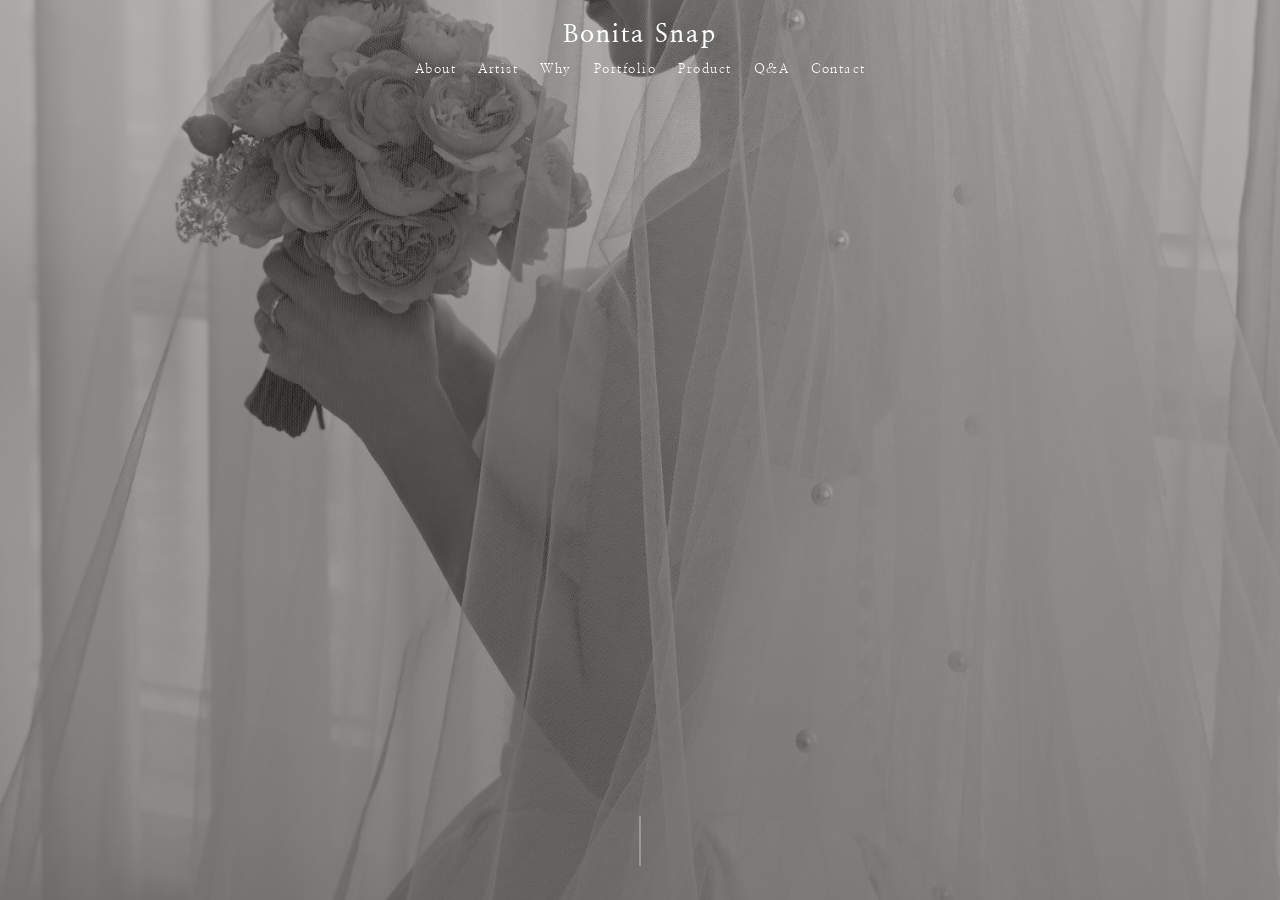
==== index.html @ 3938f21f "상품 표 텍스트 오버플로우 수정: 셀 줄바꿈·열 너비 정리 Co-authored-by: Cursor <cursoragent@cursor.com>" ====
<!DOCTYPE html>
<html lang="ko">
<head>
  <meta charset="UTF-8" />
  <meta name="viewport" content="width=device-width, initial-scale=1.0" />
  <title>BONITA SNAP · 결혼식 아이폰 스냅</title>
  <meta name="description" content="보니타스냅 - 아이폰으로 담는 가장 자연스러운 결혼식 스냅. 본식, 돌, 행사 스냅 전문." />

  <!-- 폰트 -->
  <link rel="preconnect" href="https://fonts.googleapis.com" />
  <link rel="preconnect" href="https://fonts.gstatic.com" crossorigin />
  <link href="https://fonts.googleapis.com/css2?family=Cormorant+Garamond:wght@400;500;600&family=Nanum+Myeongjo:wght@400;700&family=Playfair+Display:ital,wght@0,500;0,600;0,700;1,500;1,600&family=Noto+Sans+KR:wght@300;400;500;700&display=swap" rel="stylesheet" />

  <link rel="stylesheet" href="css/style.css?v=20260703-2" />

  <!-- 옛 서비스워커/캐시 정리 (예전 버전이 기기에 붙어있는 문제 방지) -->
  <script>
    (function () {
      if (!("serviceWorker" in navigator)) return;
      navigator.serviceWorker.getRegistrations().then(function (regs) {
        if (!regs.length) return;
        regs.forEach(function (reg) { reg.unregister(); });
        if (window.caches && caches.keys) {
          caches.keys().then(function (keys) {
            return Promise.all(keys.map(function (k) { return caches.delete(k); }));
          }).then(function () {
            if (!sessionStorage.getItem("sw-purged")) {
              sessionStorage.setItem("sw-purged", "1");
              location.reload();
            }
          });
        }
      }).catch(function () {});
    })();
  </script>
</head>
<body>

  <!-- ============ 헤더 ============ -->
  <header class="site-header" id="header">
    <div class="header-inner">
      <a href="#hero" class="logo" data-brand>BONITA SNAP</a>

      <nav class="nav" id="nav">
        <a href="#about">About</a>
        <a href="#photographer">Artist</a>
        <a href="#why">Why</a>
        <a href="#portfolio">Portfolio</a>
        <a href="#price">Product</a>
        <a href="#faq">Q&amp;A</a>
        <a href="#contact">Contact</a>
      </nav>

      <button class="nav-toggle" id="navToggle" aria-label="메뉴 열기">
        <span></span><span></span><span></span>
      </button>
    </div>
  </header>

  <!-- ============ 히어로 ============ -->
  <section class="hero" id="hero">
    <div class="hero-bg" data-hero-bg></div>
    <div class="hero-overlay"></div>
    <div class="scroll-hint"><span></span></div>
  </section>

  <!-- ============ 소개 ============ -->
  <section class="about section content-panel" id="about" data-panel>
    <div class="about-grid">
      <div class="about-text reveal">
        <p class="section-label">ABOUT</p>
        <h2 class="section-title" data-about-title>Natural &amp; Timeless</h2>
        <div class="about-body" data-about-body></div>
      </div>
    </div>
  </section>

  <!-- ============ 대표 작가 ============ -->
  <section class="photographer section content-panel" id="photographer" data-panel>
    <div class="photographer-grid">
      <div class="photographer-copy reveal reveal-left">
        <p class="section-label">PHOTOGRAPHER</p>
        <h2 class="section-title" data-photographer-title>대표 작가 박아름</h2>
        <p class="photographer-role" data-photographer-role>Bonita Snap 대표 작가</p>
        <div class="photographer-body" data-photographer-body></div>
        <p class="photographer-promise" data-photographer-promise></p>
      </div>
      <div class="photographer-profile reveal reveal-right">
        <img data-photographer-img alt="보니타스냅 대표 작가" />
      </div>
    </div>
  </section>

  <!-- ============ 신뢰 포인트 ============ -->
  <section class="why section content-panel" id="why" data-panel>
    <div class="section-head center reveal">
      <p class="section-label">WHY BONITA</p>
      <h2 class="section-title">믿고 맡길 수 있도록</h2>
    </div>
    <div class="trust-grid" id="trustGrid"><!-- JS로 자동 생성 --></div>
  </section>

  <!-- ============ 포트폴리오 ============ -->
  <section class="portfolio section content-panel" id="portfolio" data-panel>
    <div class="section-head center reveal">
      <p class="section-label">PORTFOLIO</p>
      <h2 class="section-title">담아낸 순간들</h2>
    </div>

    <div class="filters reveal" id="filters">
      <button class="filter active" data-filter="brightHall">밝은홀</button>
      <button class="filter" data-filter="darkHall">어두운홀</button>
      <button class="filter" data-filter="outdoorWedding">야외예식</button>
    </div>

    <div class="gallery" id="gallery"><!-- JS로 자동 생성 --></div>
  </section>

  <!-- ============ 후기 ============ -->

  <!-- ============ 가격 ============ -->
  <section class="price section content-panel" id="price" data-panel>
    <div class="section-head center reveal">
      <p class="section-label">PRICE</p>
      <h2 class="section-title">촬영 상품</h2>
    </div>
    <div class="price-grid" id="priceGrid"><!-- JS로 상품 카테고리 자동 생성 --></div>
    <div class="product-guide reveal" id="productGuide"><!-- JS로 선택 상품 안내 자동 생성 --></div>
    <p class="price-note reveal">* 모든 상품의 자세한 안내와 일정은 문의를 통해 확인해 주세요.</p>
  </section>

  <!-- ============ 예약 가능 일정 ============ -->
  <section class="availability section content-panel" id="availability" data-panel>
    <div class="availability-inner reveal">
      <div>
        <p class="section-label">BOOKING STATUS</p>
        <h2 class="section-title" data-availability-title>예약 가능 일정</h2>
        <p class="availability-note" data-availability-note></p>
      </div>
      <div class="availability-panel">
        <p data-availability-status>2026년 전체, 2027년 상반기 예약 상담 중</p>
        <ul id="availabilityList"><!-- JS로 자동 생성 --></ul>
      </div>
    </div>
  </section>

  <!-- ============ 예약 절차 ============ -->
  <section class="process section content-panel" id="process" data-panel>
    <div class="section-head center reveal">
      <p class="section-label">PROCESS</p>
      <h2 class="section-title">예약 절차</h2>
    </div>
    <div class="process-list" id="processList"><!-- JS로 자동 생성 --></div>
  </section>

  <!-- ============ 제휴 ============ -->
  <section class="partners section content-panel" id="partners" data-panel>
    <div class="section-head center reveal">
      <p class="section-label">PARTNERS</p>
      <h2 class="section-title" data-partners-title>함께 만드는 웨딩</h2>
      <p class="partners-lead" data-partners-lead></p>
    </div>
    <div class="partner-grid reveal" id="partnerGrid"><!-- JS로 자동 생성 --></div>
    <div class="partner-action reveal" id="partnerAction"><!-- JS로 자동 생성 --></div>
  </section>

  <!-- ============ Q&A ============ -->
  <section class="faq section content-panel" id="faq" data-panel>
    <div class="section-head center reveal">
      <p class="section-label">Q&amp;A</p>
      <h2 class="section-title">자주 묻는 질문</h2>
    </div>
    <div class="faq-list" id="faqList"><!-- JS로 자동 생성 --></div>
  </section>

  <!-- ============ 문의 ============ -->
  <section class="contact section content-panel" id="contact" data-panel>
    <div class="section-head center reveal">
      <p class="section-label">CONTACT</p>
      <h2 class="section-title">예약 &amp; 문의</h2>
    </div>
    <p class="contact-lead reveal" id="bookingNote">예약 문의는 카카오톡 채널에서만 안내드립니다.</p>
    <div class="contact-links contact-action reveal" id="contactLinks"><!-- JS로 자동 생성 --></div>
  </section>

  <!-- ============ 푸터 ============ -->
  <footer class="site-footer">
    <p class="footer-brand" data-brand>BONITA SNAP</p>
    <div class="footer-social" id="footerSocial"><!-- JS: 인스타/카카오 아이콘 --></div>
    <div class="footer-company" id="footerCompany"><!-- JS: 업체 정보 --></div>
    <p class="footer-copy">© <span id="year"></span> BONITA SNAP. All rights reserved.</p>
  </footer>

  <!-- ============ 라이트박스 ============ -->
  <div class="lightbox" id="lightbox">
    <button class="lb-close" id="lbClose" aria-label="닫기">&times;</button>
    <button class="lb-nav lb-prev" id="lbPrev" aria-label="이전">&#8249;</button>
    <div class="lb-stage" id="lbStage"><!-- 사진/영상이 들어갑니다 --></div>
    <button class="lb-nav lb-next" id="lbNext" aria-label="다음">&#8250;</button>
  </div>

  <!-- 기본값(폴백) → CMS가 관리하는 settings.json 으로 덮어쓴 뒤 앱 실행 -->
  <script src="js/site-config.js?v=20260703-1"></script>
  <script>
    (function () {
      function run() { var s = document.createElement("script"); s.src = "js/main.js?v=20260703-1"; document.body.appendChild(s); }
      function getJSON(url) {
        return fetch(url, { cache: "no-store" })
          .then(function (r) { return r.ok ? r.json() : null; })
          .catch(function () { return null; });
      }
      Promise.all([
        getJSON("content/settings.json"),
        getJSON("content/portfolio-albums.json")
      ]).then(function (res) {
        var settings = res[0] || window.SITE_CONFIG || {};
        var albums = res[1];
        if (Array.isArray(albums)) settings.portfolioAlbums = albums;
        window.SITE_CONFIG = settings;
      }).then(run);
    })();
  </script>

</body>
</html>
---- css/style.css ----
/* ============================================================
   BONITA SNAP · 스타일
   색상/폰트만 바꾸려면 아래 :root 변수만 수정하세요.
   ============================================================ */
:root {
  --bg:        #faf7f2;   /* 전체 배경 (따뜻한 아이보리) */
  --bg-alt:    #f1ebe2;   /* 섹션 교차 배경 */
  --ink:       #2e2a26;   /* 기본 글자색 */
  --muted:     #8c8279;   /* 보조 글자색 */
  --line:      #e3dacd;   /* 구분선 */
  --accent:    #a8927a;   /* 포인트 색 (모카/베이지) */
  --logo:      "Nanum Myeongjo", "Playfair Display", serif;
  --serif:     "Nanum Myeongjo", "AppleMyungjo", "Batang", serif;
  --myeongjo:  "Nanum Myeongjo", "AppleMyungjo", "Batang", serif;
  --sans:      "Nanum Myeongjo", "Apple SD Gothic Neo", -apple-system, sans-serif;
  --max:       1180px;
}

* { margin: 0; padding: 0; box-sizing: border-box; }
html { scroll-behavior: smooth; overflow-x: hidden; }
body {
  font-family: var(--sans);
  color: var(--ink);
  background: var(--bg);
  overflow-x: hidden;
  font-weight: 300;
  line-height: 1.75;
  -webkit-font-smoothing: antialiased;
}
img { display: block; max-width: 100%; }
a { color: inherit; text-decoration: none; }

.section { padding: 110px 24px; }
.content-panel {
  display: none;
  min-height: calc(100vh - 96px);
  scroll-margin-top: 120px;
}
.content-panel.active {
  display: block;
  animation: panelIn .45s ease both;
}
@keyframes panelIn { from { opacity: 0; } to { opacity: 1; } }
.section-head { margin-bottom: 56px; }
.section-head.center { text-align: center; }
.section-label {
  font-size: 12px; letter-spacing: 4px; color: var(--accent);
  font-weight: 500; margin-bottom: 14px; text-transform: uppercase;
}
.section-title {
  font-family: var(--serif); font-weight: 500;
  font-size: clamp(30px, 5vw, 46px); line-height: 1.2; letter-spacing: .5px;
}

/* ============ 헤더 ============ */
.site-header {
  position: fixed; top: 0; left: 0; width: 100%; z-index: 100;
  transition: background .4s, box-shadow .4s, padding .4s;
  padding: 22px 0;
}
.site-header.scrolled {
  background: rgba(250, 247, 242, .92);
  backdrop-filter: blur(10px);
  box-shadow: 0 1px 0 var(--line);
  padding: 14px 0;
}
.header-inner {
  width: 100%; margin: 0 auto; padding: 0 24px;
  position: relative; display: grid; justify-items: center; gap: 12px;
}
.logo {
  font-family: var(--logo); font-size: 25px; font-weight: 600;
  letter-spacing: 2px; line-height: 1; text-align: center;
  color: #fff; transition: color .4s;
}
.scrolled .logo { color: var(--ink); }
.nav { display: flex; justify-content: center; gap: 22px; flex-wrap: wrap; }
.nav a {
  font-size: 13px; letter-spacing: 1.5px; color: #fff;
  font-weight: 400; position: relative; transition: color .4s;
}
.scrolled .nav a { color: var(--ink); }
.scrolled .nav a.active,
.nav.open a.active { color: var(--accent); }
.nav a::after {
  content: ""; position: absolute; left: 0; bottom: -6px;
  width: 0; height: 1px; background: var(--accent); transition: width .3s;
}
.nav a:hover::after,
.nav a.active::after { width: 100%; }

.nav-toggle {
  position: absolute; right: 18px; top: 50%; transform: translateY(-50%);
  display: none; flex-direction: column; gap: 5px; background: none; border: none; cursor: pointer; padding: 6px;
}
.nav-toggle span { width: 24px; height: 2px; background: #fff; transition: .3s; }
.scrolled .nav-toggle span { background: var(--ink); }

/* ============ 히어로 ============ */
.hero { position: relative; height: 100vh; min-height: 600px; display: flex; align-items: center; justify-content: center; text-align: center; overflow: hidden; }
.hero-bg {
  position: absolute; inset: 0;
  background-size: cover; background-position: center;
  transform: scale(1.05); animation: heroZoom 14s ease-out forwards;
}
@keyframes heroZoom { to { transform: scale(1); } }
.hero-overlay { position: absolute; inset: 0; background: linear-gradient(180deg, rgba(40,35,30,.35), rgba(40,35,30,.5)); }
.scroll-hint { position: absolute; bottom: 34px; left: 50%; transform: translateX(-50%); }
.scroll-hint span { display: block; width: 1px; height: 50px; background: rgba(255,255,255,.6); animation: scrollPulse 2s ease-in-out infinite; }
@keyframes scrollPulse { 0%,100%{ opacity:.2; transform:scaleY(.4); transform-origin:top;} 50%{ opacity:1; transform:scaleY(1);} }

/* ============ 소개 ============ */
.about { background: var(--bg-alt); }
.about-grid {
  max-width: var(--max); margin: 0 auto; display: grid;
  grid-template-columns: minmax(0, 760px); gap: 32px; justify-content: center; align-items: center; text-align: center;
}
.about-text { text-align: center; font-family: var(--myeongjo); }
.about-text .section-label { font-family: var(--myeongjo); font-size: 11px; font-weight: 400; letter-spacing: 3px; }
.about-text .section-title { margin-bottom: 16px; font-family: var(--myeongjo); font-size: clamp(19px, 2.5vw, 25px); font-weight: 700; text-align: center; }
.about-body { max-width: 620px; margin: 0 auto; }
.about-body p { color: var(--muted); margin-bottom: 18px; font-size: 14px; line-height: 1.9; font-weight: 400; }
.about-body p:last-child { margin-bottom: 0; }

/* ============ 대표 작가 ============ */
.photographer { background: var(--bg); }
.photographer-grid {
  max-width: 720px; margin: 0 auto; display: grid;
  grid-template-columns: minmax(0, 1fr); gap: 34px; align-items: center;
  text-align: center; justify-content: center;
}
.photographer-copy { max-width: 560px; margin: 0 auto; font-family: var(--myeongjo); }
.photographer-copy .section-label { font-family: var(--myeongjo); font-size: 11px; font-weight: 400; letter-spacing: 3px; }
.photographer-copy .section-title { font-family: var(--myeongjo); }
.photographer-role { color: var(--accent); font-size: 12.5px; font-weight: 400; margin: 4px 0 20px; }
.photographer-body p { color: var(--muted); font-size: 13px; line-height: 1.76; margin-bottom: 8px; font-weight: 400; }
.photographer-body p.photographer-signature { font-size: 14px; font-weight: 700; }
.photographer-promise {
  max-width: 500px; margin: 18px auto 0; padding: 13px 15px; border: 1px solid rgba(168,146,122,.32);
  border-radius: 8px; background: rgba(168,146,122,.1); color: var(--ink); font-family: var(--sans); font-size: 12.5px; line-height: 1.65; font-weight: 500;
}
.photographer-profile { position: relative; width: min(100%, 340px); margin: 0 auto; }
.photographer-profile img {
  width: 100%; aspect-ratio: 4/5; object-fit: cover; background: var(--bg-alt);
}
.photographer .reveal-left,
.photographer .reveal-right { transform: translateY(34px); }
.profile-stats {
  position: absolute; right: 20px; bottom: 20px; min-width: 148px;
  padding: 18px 20px; border: 1px solid rgba(255,255,255,.52); border-radius: 8px;
  color: #fff; background: rgba(46,42,38,.52); backdrop-filter: blur(12px);
}
.profile-stats span,
.profile-stats strong { display: block; }
.profile-stats span { font-size: 12px; opacity: .76; }
.profile-stats strong { margin-top: 2px; font-family: var(--serif); font-size: 30px; font-weight: 600; line-height: 1.1; }

/* ============ 신뢰 포인트 ============ */
.why { background: #f7f3ed; }
.trust-grid {
  max-width: var(--max); margin: 0 auto; display: grid;
  grid-template-columns: repeat(3, 1fr); gap: 14px;
}
.trust-card {
  min-height: 164px; padding: 22px 21px; border: 1px solid var(--line); border-radius: 8px;
  background: var(--bg); transition: transform .35s, box-shadow .35s;
}
.trust-card:hover { transform: translateY(-4px); box-shadow: 0 14px 34px rgba(80,68,55,.08); }
.trust-icon {
  display: inline-flex; align-items: center; justify-content: center;
  min-width: 40px; height: 30px; padding: 0 9px; border-radius: 8px;
  color: #fff; background: var(--ink); font-size: 11px; font-weight: 700;
}
.trust-card h3 { margin: 14px 0 7px; font-size: 15.5px; font-weight: 500; }
.trust-card p { color: var(--muted); font-size: 13px; line-height: 1.6; }

/* ============ 포트폴리오 ============ */
.portfolio { max-width: var(--max); margin: 0 auto; }
.filters { display: flex; justify-content: center; gap: 10px; flex-wrap: wrap; margin-bottom: 46px; }
.filter {
  background: none; border: 1px solid var(--line); color: var(--muted);
  padding: 9px 24px; font-size: 13px; letter-spacing: 1px; cursor: pointer;
  border-radius: 40px; font-family: var(--sans); transition: .3s;
}
.filter:hover { border-color: var(--accent); color: var(--accent); }
.filter.active { background: var(--accent); border-color: var(--accent); color: #fff; }

.gallery {
  max-height: min(74vh, 760px); overflow-y: auto; overscroll-behavior: contain;
  display: grid; grid-template-columns: repeat(4, 1fr);
  justify-content: center; align-content: start; gap: 18px; padding: 0 8px 6px 0;
  scroll-snap-type: y proximity;
}
.gallery::-webkit-scrollbar { width: 8px; }
.gallery::-webkit-scrollbar-track { background: rgba(227,218,205,.55); }
.gallery::-webkit-scrollbar-thumb { background: var(--accent); border-radius: 999px; }
.gallery-item { cursor: pointer; scroll-snap-align: start; }
.gallery-venue {
  text-align: center; font-family: var(--serif); font-size: 16px; font-weight: 400;
  color: var(--ink); letter-spacing: .5px; padding: 4px 6px 12px;
}
.gallery-photo { position: relative; overflow: hidden; aspect-ratio: 3/4; background: var(--bg-alt); }
.gallery-photo img { width: 100%; height: 100%; object-fit: cover; transition: transform .7s ease; }
.gallery-item:hover .gallery-photo img { transform: scale(1.06); }
.gallery-empty {
  grid-column: 1 / -1; padding: 48px 20px; border: 1px solid var(--line); border-radius: 8px;
  color: var(--muted); text-align: center; background: rgba(255,255,255,.36);
}
.album-card .cap {
  justify-content: flex-start;
  padding: 24px;
  opacity: 1;
  letter-spacing: 0;
  background: linear-gradient(180deg, rgba(46,42,38,0) 34%, rgba(46,42,38,.72));
}
.album-meta strong,
.album-meta em {
  display: block;
  font-style: normal;
}
.album-meta strong {
  font-family: var(--serif);
  font-size: 26px;
  font-weight: 500;
  line-height: 1.1;
}
.album-meta em {
  margin-top: 8px;
  font-size: 13px;
  line-height: 1.45;
  opacity: .86;
}
.album-count {
  position: absolute;
  top: 16px;
  right: 16px;
  z-index: 1;
  min-width: 48px;
  padding: 8px 12px;
  border: 1px solid rgba(255,255,255,.45);
  border-radius: 8px;
  color: #fff;
  background: rgba(46,42,38,.38);
  backdrop-filter: blur(8px);
  font-size: 13px;
  font-weight: 600;
  text-align: center;
}
/* 영상 타일의 재생 버튼 */
.gallery-photo .play {
  position: absolute; top: 50%; left: 50%; transform: translate(-50%, -50%);
  width: 64px; height: 64px; border-radius: 50%;
  background: rgba(255,255,255,.18); border: 1px solid rgba(255,255,255,.85);
  backdrop-filter: blur(2px); transition: background .3s, transform .3s;
}
.gallery-photo .play::after {
  content: ""; position: absolute; top: 50%; left: 54%; transform: translate(-50%, -50%);
  border-style: solid; border-width: 9px 0 9px 15px; border-color: transparent transparent transparent #fff;
}
.gallery-item.is-video:hover .gallery-photo .play { background: rgba(255,255,255,.32); transform: translate(-50%, -50%) scale(1.08); }

/* ============ 가격 ============ */
.price { background: var(--bg-alt); }
.price-grid { max-width: 720px; margin: 0 auto; display: grid; grid-template-columns: repeat(auto-fit, minmax(220px, 1fr)); gap: 16px; }
.price-card {
  background: var(--bg); border: 1px solid var(--line); padding: 46px 34px; text-align: center;
  font-family: var(--sans); color: var(--ink); cursor: pointer;
  transition: transform .35s, box-shadow .35s, border-color .35s, background .35s;
}
.price-card:hover { transform: translateY(-6px); box-shadow: 0 18px 40px rgba(80,68,55,.12); }
.price-card.active { border-color: var(--accent); background: #fff; box-shadow: 0 18px 40px rgba(80,68,55,.12); }
.price-card h3 { font-family: var(--serif); font-size: 26px; font-weight: 600; letter-spacing: 1px; }
.price-card .pc-desc { color: var(--muted); font-size: 14px; margin: 8px 0 22px; }
.price-card .pc-price { font-size: 24px; font-weight: 500; color: var(--accent); margin-bottom: 24px; }
.price-card .pc-count { display: block; border-top: 1px solid var(--line); padding-top: 18px; color: var(--muted); font-size: 13px; }
.price-note { text-align: center; color: var(--muted); font-size: 13px; margin-top: 34px; }
.product-guide {
  max-width: 760px; margin: 34px auto 0; display: block; text-align: left;
  width: 100%; min-width: 0;
}
.product-filters { max-width: none; margin-bottom: 30px; }
.product-block { margin-top: 0; }
.product-block-head { text-align: center; margin-bottom: 24px; }
/* 섹션(표/본문) 사이 간격 */
.product-table-wrap + .product-table-wrap,
.product-table-wrap + .product-textblock,
.product-textblock + .product-table-wrap,
.product-textblock + .product-textblock { margin-top: 28px; }
/* 본문형 섹션 */
.product-textblock { text-align: left; }
.pt-title {
  font-family: var(--myeongjo); font-size: 15px; font-weight: 700; color: var(--ink);
  text-align: center; margin-bottom: 10px; letter-spacing: .3px;
}
.product-textblock .pt-body p {
  color: var(--muted); font-size: 13.5px; line-height: 1.75; margin-bottom: 10px;
}
.product-textblock .pt-body p:last-child { margin-bottom: 0; }
.product-block-head h3 { font-family: var(--serif); font-size: 25px; font-weight: 600; letter-spacing: .5px; }
.product-block-head .pb-price { color: #c0392b; font-size: 19px; font-weight: 600; margin-top: 6px; }
.product-table-wrap {
  border: 1px solid var(--line); border-radius: 4px; overflow: hidden;
  background: var(--bg); max-width: 100%;
}
.product-table { width: 100%; border-collapse: collapse; table-layout: fixed; min-width: 0; }
.product-table .pt-col-cat { width: 132px; }
.product-table th,
.product-table td {
  padding: 12px 14px; border-bottom: 1px solid var(--line); border-right: 1px solid var(--line);
  vertical-align: top; overflow-wrap: break-word; word-break: keep-all; min-width: 0;
}
.product-table td:last-child { border-right: 0; max-width: 0; }
/* 전체폭 안내 배너 행 */
.product-table .product-intro {
  text-align: center; font-weight: 500; color: var(--ink); font-size: 14px;
  background: rgba(168,146,122,.1); border-right: 0; max-width: none;
}
.product-table tbody th {
  background: rgba(168,146,122,.08); color: var(--ink);
  font-size: 13px; font-weight: 600; text-align: center; line-height: 1.45;
}
.product-table tbody td { color: var(--muted); font-size: 13.5px; line-height: 1.6; }
.product-table tr:last-child th,
.product-table tr:last-child td { border-bottom: 0; }
.product-table ul { list-style: none; min-width: 0; }
.product-table li {
  position: relative; padding: 5px 0 5px 12px; color: var(--muted);
  font-size: 13.5px; line-height: 1.6; overflow-wrap: break-word; word-break: keep-all;
}
.product-table li::before {
  content: "-"; position: absolute; left: 0; top: 5px; color: var(--muted);
}
.product-table-empty,
.product-empty { color: var(--muted); text-align: center; font-size: 14px; }

/* ============ 예약 가능 일정 ============ */
.availability { background: var(--bg); }
.availability-inner {
  max-width: var(--max); margin: 0 auto; display: grid; grid-template-columns: minmax(0, .9fr) minmax(320px, 1.1fr);
  gap: 42px; align-items: center;
}
.availability-note { margin-top: 18px; color: var(--muted); font-size: 16px; }
.availability-panel {
  padding: 34px; border: 1px solid var(--line); border-radius: 8px;
  background: linear-gradient(135deg, #fff, #f5eee7);
}
.availability-panel p {
  color: var(--ink); font-size: 22px; font-weight: 500; line-height: 1.5;
}
.availability-panel ul { list-style: none; margin-top: 22px; }
.availability-panel li {
  padding: 11px 0; border-top: 1px solid var(--line); color: var(--muted); font-size: 14px;
}

/* ============ 문의 ============ */
.contact { text-align: center; }
.contact-lead { color: var(--muted); font-size: 14px; margin-bottom: 34px; }
.contact-links { display: flex; justify-content: center; gap: 16px; flex-wrap: wrap; }
.contact-links a {
  display: inline-flex; align-items: center; gap: 9px;
  border: 1px solid var(--line); padding: 13px 26px; border-radius: 40px;
  font-size: 13px; letter-spacing: .5px; transition: .3s;
}
.contact-links a:hover { border-color: var(--accent); color: var(--accent); }
.contact-links .primary-contact {
  border-color: #f2d000; background: #fee500; color: #2e2a26;
  font-weight: 500; box-shadow: 0 12px 30px rgba(80,68,55,.1);
}
.contact-links .primary-contact:hover { border-color: #e0c300; color: #2e2a26; transform: translateY(-2px); }

/* ============ 제휴 ============ */
.partners { background: var(--bg-alt); }
.partners-lead { max-width: 620px; margin: 16px auto 0; color: var(--muted); font-size: 16px; }
.partner-grid {
  max-width: var(--max); margin: 0 auto; display: grid; grid-template-columns: repeat(4, 1fr); gap: 14px;
}
.partner-card {
  min-height: 150px; padding: 24px 18px; border: 1px solid var(--line); border-radius: 8px;
  background: var(--bg); text-align: center;
}
.partner-logo {
  width: 58px; height: 58px; margin: 0 auto 14px; border: 1px solid var(--line); border-radius: 8px;
  display: flex; align-items: center; justify-content: center; overflow: hidden; color: var(--accent);
  background: rgba(255,255,255,.56); font-family: var(--serif); font-size: 22px; font-weight: 600;
}
.partner-logo img { width: 100%; height: 100%; object-fit: contain; padding: 8px; }
.partner-card h3 { font-size: 16px; font-weight: 500; }
.partner-card p { margin-top: 4px; color: var(--muted); font-size: 13px; }
.partner-action { text-align: center; margin-top: 28px; }
.partner-action a {
  display: inline-flex; align-items: center; justify-content: center; min-height: 46px;
  padding: 0 26px; border-radius: 40px; color: #fff; background: var(--accent);
  font-size: 14px; font-weight: 500; transition: background .3s;
}
.partner-action a:hover { background: #8c765e; }

/* ============ 푸터 ============ */
.site-footer { display: none; text-align: center; padding: 56px 24px; border-top: 1px solid var(--line); }
body.panel-open .site-footer { display: block; }
.footer-brand { font-family: var(--logo); font-size: 16px; letter-spacing: 2.4px; font-weight: 600; }
.footer-social { display: flex; justify-content: center; gap: 18px; margin-top: 18px; }
.footer-social a { color: var(--ink); display: inline-flex; transition: color .25s, transform .25s; }
.footer-social a:hover { color: var(--accent); transform: translateY(-2px); }
.footer-company { margin-top: 18px; display: flex; flex-direction: column; gap: 4px; }
.footer-company span { font-family: var(--myeongjo); color: var(--muted); font-size: 13px; line-height: 1.5; }
.footer-copy { color: var(--muted); font-size: 12px; margin-top: 16px; }

/* ============ 라이트박스 ============ */
.lightbox { position: fixed; inset: 0; z-index: 200; background: rgba(28,24,21,.94); display: none; align-items: center; justify-content: center; }
.lightbox.open { display: flex; }
.lb-stage { max-width: 92vw; max-height: 86vh; display: flex; flex-direction: column; align-items: center; justify-content: center; gap: 16px; }
.lb-media { max-width: 92vw; max-height: calc(86vh - 72px); object-fit: contain; box-shadow: 0 10px 60px rgba(0,0,0,.5); animation: lbIn .4s ease; }
video.lb-media, iframe.lb-media { width: min(92vw, 1100px); aspect-ratio: 16/9; height: auto; background: #000; }
.lightbox.scroll-mode { align-items: stretch; }
.lightbox.scroll-mode .lb-stage {
  width: min(960px, calc(100vw - 32px)); max-width: none; max-height: none;
  height: min(88vh, 980px); margin: auto; padding: 34px 18px 38px;
  align-items: stretch; justify-content: flex-start; gap: 24px;
  overflow-y: auto; overscroll-behavior: contain; scrollbar-gutter: stable;
}
.lightbox.scroll-mode .lb-stage::-webkit-scrollbar { width: 8px; }
.lightbox.scroll-mode .lb-stage::-webkit-scrollbar-track { background: rgba(255,255,255,.12); }
.lightbox.scroll-mode .lb-stage::-webkit-scrollbar-thumb { background: rgba(255,255,255,.45); border-radius: 999px; }
.lightbox.scroll-mode .lb-nav { display: none; }
.lb-scroll-head { color: #fff; text-align: center; padding: 0 10px 4px; }
.lb-scroll-head strong { display: block; font-family: var(--serif); font-size: 28px; font-weight: 500; line-height: 1.15; }
.lb-scroll-head span { display: block; margin-top: 7px; color: rgba(255,255,255,.68); font-size: 13px; }
.lb-scroll-item { scroll-margin-top: 18px; }
.lb-scroll-media {
  width: 100%; height: auto; max-height: none; object-fit: contain;
  background: #14110f; box-shadow: 0 10px 46px rgba(0,0,0,.42); animation: lbIn .35s ease;
}
video.lb-scroll-media,
iframe.lb-scroll-media { aspect-ratio: 16/9; border: 0; }
.lb-scroll-caption { margin-top: 10px; color: rgba(255,255,255,.72); text-align: center; font-size: 13px; }
.lb-info {
  width: min(92vw, 760px);
  color: #fff;
  text-align: center;
}
.lb-info strong,
.lb-info span {
  display: block;
}
.lb-info strong {
  font-family: var(--serif);
  font-size: 22px;
  font-weight: 500;
}
.lb-info span {
  margin-top: 5px;
  color: rgba(255,255,255,.72);
  font-size: 13px;
}
@keyframes lbIn { from { opacity: 0; transform: scale(.97); } to { opacity: 1; transform: none; } }
.lb-close { position: absolute; top: 24px; right: 30px; background: none; border: none; color: #fff; font-size: 40px; cursor: pointer; line-height: 1; }
.lb-nav { position: absolute; top: 50%; transform: translateY(-50%); background: none; border: none; color: #fff; font-size: 60px; cursor: pointer; padding: 0 20px; opacity: .7; transition: opacity .2s; }
.lb-nav:hover { opacity: 1; }
.lb-prev { left: 10px; } .lb-next { right: 10px; }

/* ============ Q&A ============ */
.faq-list { max-width: 800px; margin: 0 auto; border-top: 1px solid var(--line); }
.faq-item { border-bottom: 1px solid var(--line); }
.faq-q {
  width: 100%; background: none; border: none; cursor: pointer; font-family: var(--sans);
  display: flex; align-items: center; gap: 16px; text-align: left;
  padding: 22px 8px; color: var(--ink); font-size: 15px; font-weight: 400; transition: color .25s;
}
.faq-q:hover { color: var(--accent); }
.faq-qmark { font-family: var(--serif); font-size: 19px; font-weight: 600; color: var(--accent); flex: none; width: 20px; }
.faq-qtext { flex: 1; line-height: 1.5; }
.faq-icon { position: relative; width: 16px; height: 16px; flex: none; }
.faq-icon::before, .faq-icon::after {
  content: ""; position: absolute; background: var(--accent); transition: transform .35s ease;
  top: 50%; left: 50%;
}
.faq-icon::before { width: 16px; height: 1.5px; transform: translate(-50%, -50%); }
.faq-icon::after  { width: 1.5px; height: 16px; transform: translate(-50%, -50%); }
.faq-item.open .faq-icon::after { transform: translate(-50%, -50%) scaleY(0); }
.faq-a { max-height: 0; overflow: hidden; transition: max-height .4s ease; }
.faq-a-inner { padding: 0 8px 24px 52px; color: var(--muted); font-size: 13.5px; line-height: 1.75; }

/* ============ 예약 절차 ============ */
.process-list { max-width: 980px; margin: 0 auto; display: grid; grid-template-columns: repeat(5, 1fr); gap: 0; position: relative; }
.process-step { text-align: center; padding: 0 14px; position: relative; }
.process-step:not(:last-child)::after {
  content: ""; position: absolute; top: 26px; left: 50%; width: 100%; height: 1px;
  background: var(--line); z-index: 0;
}
.process-step .num {
  position: relative; z-index: 1; width: 54px; height: 54px; margin: 0 auto 18px;
  border-radius: 50%; background: var(--bg); border: 1px solid var(--accent); color: var(--accent);
  display: flex; align-items: center; justify-content: center; font-family: var(--serif); font-size: 22px; font-weight: 600;
}
.process-step .p-title { font-size: 15px; font-weight: 500; margin-bottom: 8px; }
.process-step .p-desc { font-size: 13px; color: var(--muted); line-height: 1.65; }

/* ============ 스크롤 등장 애니메이션 ============ */
.reveal { opacity: 0; transform: translateY(34px); transition: opacity .9s cubic-bezier(.2,.7,.2,1), transform .9s cubic-bezier(.2,.7,.2,1); will-change: opacity, transform; }
.reveal.reveal-left  { transform: translateX(-40px); }
.reveal.reveal-right { transform: translateX(40px); }
.about .reveal.reveal-left,
.about .reveal.reveal-right,
.photographer .reveal.reveal-left,
.photographer .reveal.reveal-right { transform: translateY(34px); }
.reveal.in { opacity: 1; transform: none; }

/* 모션 최소화 설정을 켠 사용자는 애니메이션 제거 */
@media (prefers-reduced-motion: reduce) {
  *, *::before, *::after { animation: none !important; transition: none !important; }
  .reveal { opacity: 1 !important; transform: none !important; }
  html { scroll-behavior: auto; }
}

/* ============ 반응형 ============ */
@media (max-width: 860px) {
  .about-grid { grid-template-columns: 1fr; gap: 40px; }
  .photographer-grid, .availability-inner { grid-template-columns: 1fr; gap: 34px; }
  .photographer-grid { max-width: 620px; }
  .trust-grid, .product-guide { grid-template-columns: 1fr; }
  .partner-grid { grid-template-columns: repeat(2, 1fr); }
  .gallery { grid-template-columns: repeat(3, 1fr); }
  .price-grid { grid-template-columns: 1fr; max-width: 440px; }
  .process-list { grid-template-columns: 1fr; max-width: 360px; gap: 26px; }
  .process-step:not(:last-child)::after { display: none; }
  .process-step { display: grid; grid-template-columns: 54px 1fr; gap: 16px; text-align: left; align-items: center; }
  .process-step .num { margin: 0; }
}
@media (max-width: 640px) {
  .section { padding: 80px 20px; }
  .nav {
    position: fixed; top: 0; right: 0; height: 100vh; width: 72%; max-width: 300px;
    background: var(--bg); flex-direction: column; justify-content: center; gap: 30px;
    padding: 40px; transform: translateX(100%); transition: transform .4s; box-shadow: -10px 0 40px rgba(0,0,0,.1);
  }
  .nav.open { transform: none; }
  .nav a { color: var(--ink); font-size: 18px; }
  .nav-toggle { display: flex; z-index: 110; }
  .nav-toggle.open span { background: var(--ink); }
  .nav-toggle.open span:nth-child(1) { transform: translateY(7px) rotate(45deg); }
  .nav-toggle.open span:nth-child(2) { opacity: 0; }
  .nav-toggle.open span:nth-child(3) { transform: translateY(-7px) rotate(-45deg); }
  .gallery { grid-template-columns: repeat(2, 1fr); gap: 10px; }
  .gallery-venue { font-size: 14px; padding: 4px 4px 10px; }
  .partner-grid { grid-template-columns: 1fr; }
  .profile-stats { right: 14px; bottom: 14px; }
  .availability-panel { padding: 26px 22px; }
  .availability-panel p { font-size: 19px; }
  .bf-row { grid-template-columns: 1fr; }
  .product-block { margin-top: 36px; }
  .product-table th,
  .product-table td { padding: 10px 11px; font-size: 13px; }
  .product-table tbody td { font-size: 13px; }
  .product-table li { font-size: 13px; }
  .product-table .pt-col-cat { width: 104px; }
}
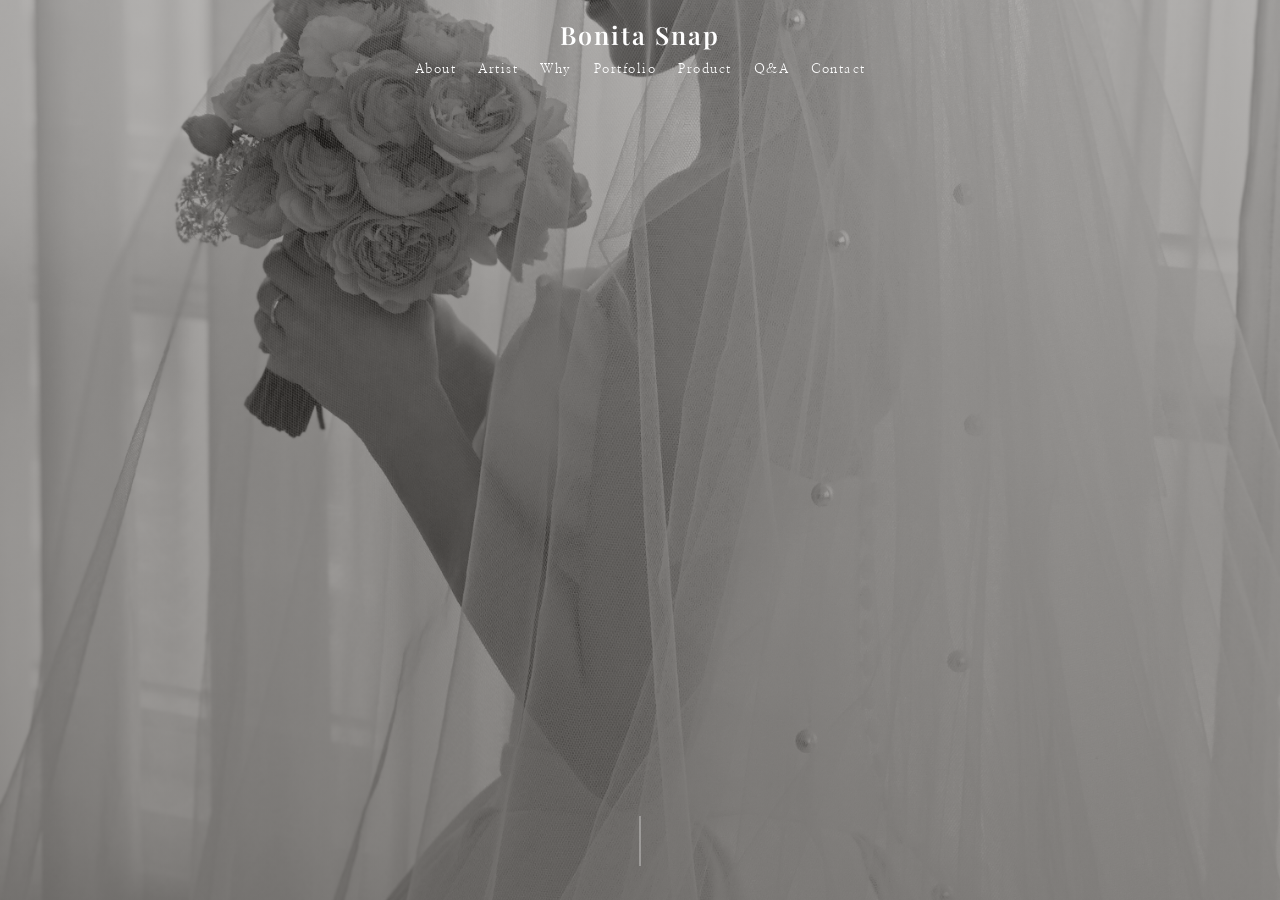
==== commit 911c9c5b: "로고·푸터 브랜드 폰트를 Playfair Display로 복원 Co-authored-by: Cursor <cursoragent@cursor.com>" ====
--- a/index.html
+++ b/index.html
@@ -11,7 +11,7 @@
   <link rel="preconnect" href="https://fonts.gstatic.com" crossorigin />
   <link href="https://fonts.googleapis.com/css2?family=Cormorant+Garamond:wght@400;500;600&family=Nanum+Myeongjo:wght@400;700&family=Playfair+Display:ital,wght@0,500;0,600;0,700;1,500;1,600&family=Noto+Sans+KR:wght@300;400;500;700&display=swap" rel="stylesheet" />
 
-  <link rel="stylesheet" href="css/style.css?v=20260703-2" />
+  <link rel="stylesheet" href="css/style.css?v=20260703-3" />
 
   <!-- 옛 서비스워커/캐시 정리 (예전 버전이 기기에 붙어있는 문제 방지) -->
   <script>
--- a/css/style.css
+++ b/css/style.css
@@ -9,7 +9,7 @@
   --muted:     #8c8279;   /* 보조 글자색 */
   --line:      #e3dacd;   /* 구분선 */
   --accent:    #a8927a;   /* 포인트 색 (모카/베이지) */
-  --logo:      "Nanum Myeongjo", "Playfair Display", serif;
+  --logo:      "Playfair Display", "Cormorant Garamond", serif;
   --serif:     "Nanum Myeongjo", "AppleMyungjo", "Batang", serif;
   --myeongjo:  "Nanum Myeongjo", "AppleMyungjo", "Batang", serif;
   --sans:      "Nanum Myeongjo", "Apple SD Gothic Neo", -apple-system, sans-serif;
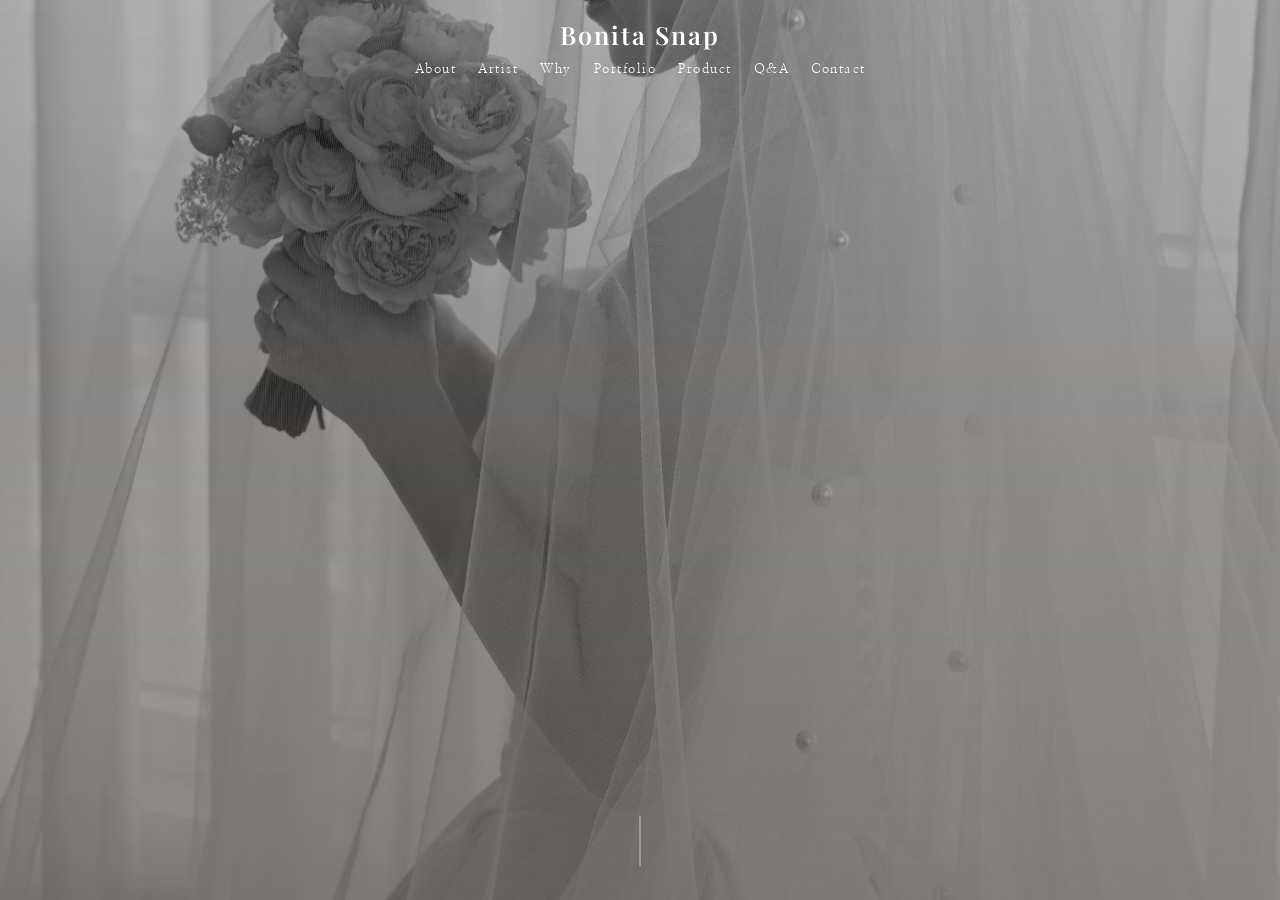
==== commit 2a229fc4: "About 섹션 브랜드명도 로고 폰트(Playfair)로 통일 Co-authored-by: Cursor <cursoragent@cursor.com>" ====
--- a/index.html
+++ b/index.html
@@ -11,7 +11,7 @@
   <link rel="preconnect" href="https://fonts.gstatic.com" crossorigin />
   <link href="https://fonts.googleapis.com/css2?family=Cormorant+Garamond:wght@400;500;600&family=Nanum+Myeongjo:wght@400;700&family=Playfair+Display:ital,wght@0,500;0,600;0,700;1,500;1,600&family=Noto+Sans+KR:wght@300;400;500;700&display=swap" rel="stylesheet" />
 
-  <link rel="stylesheet" href="css/style.css?v=20260703-3" />
+  <link rel="stylesheet" href="css/style.css?v=20260703-4" />
 
   <!-- 옛 서비스워커/캐시 정리 (예전 버전이 기기에 붙어있는 문제 방지) -->
   <script>
--- a/css/style.css
+++ b/css/style.css
@@ -117,7 +117,7 @@
 }
 .about-text { text-align: center; font-family: var(--myeongjo); }
 .about-text .section-label { font-family: var(--myeongjo); font-size: 11px; font-weight: 400; letter-spacing: 3px; }
-.about-text .section-title { margin-bottom: 16px; font-family: var(--myeongjo); font-size: clamp(19px, 2.5vw, 25px); font-weight: 700; text-align: center; }
+.about-text .section-title { margin-bottom: 16px; font-family: var(--logo); font-size: clamp(19px, 2.5vw, 25px); font-weight: 600; text-align: center; letter-spacing: 1px; }
 .about-body { max-width: 620px; margin: 0 auto; }
 .about-body p { color: var(--muted); margin-bottom: 18px; font-size: 14px; line-height: 1.9; font-weight: 400; }
 .about-body p:last-child { margin-bottom: 0; }
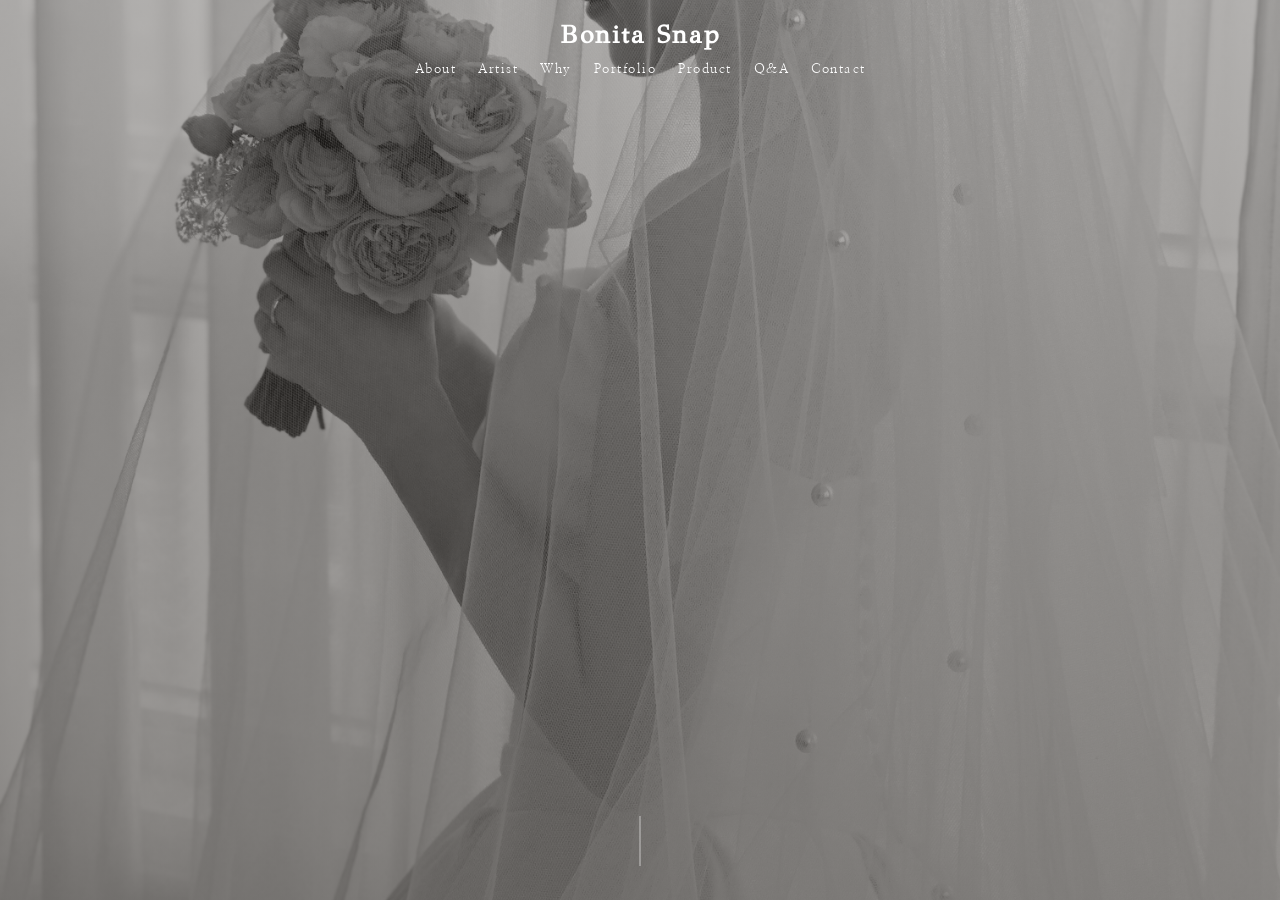
==== commit 83afb105: "7/9 수정: 링크공유 메타, 로고 Didot, About 축소, 상품하단 카카오배너, 작가 본문위 사진+볼드, 모바일 앨범정렬/진입스크롤 개선, 관리자명 보니따" ====
--- a/index.html
+++ b/index.html
@@ -3,15 +3,27 @@
 <head>
   <meta charset="UTF-8" />
   <meta name="viewport" content="width=device-width, initial-scale=1.0" />
-  <title>BONITA SNAP · 결혼식 아이폰 스냅</title>
-  <meta name="description" content="보니타스냅 - 아이폰으로 담는 가장 자연스러운 결혼식 스냅. 본식, 돌, 행사 스냅 전문." />
+  <title>Bonita Snap - Premium iPhone Snap</title>
+  <meta name="description" content="가장 아름답게 기억되고 싶은 나의 웨딩 데이" />
+
+  <!-- 링크 공유(카톡·SNS) 미리보기 -->
+  <meta property="og:type" content="website" />
+  <meta property="og:site_name" content="Bonita Snap" />
+  <meta property="og:title" content="Bonita Snap - Premium iPhone Snap" />
+  <meta property="og:description" content="가장 아름답게 기억되고 싶은 나의 웨딩 데이" />
+  <meta property="og:url" content="https://bonitasnap.com" />
+  <meta property="og:image" content="https://bonitasnap.com/images/uploads/IMG_9744.JPG" />
+  <meta name="twitter:card" content="summary_large_image" />
+  <meta name="twitter:title" content="Bonita Snap - Premium iPhone Snap" />
+  <meta name="twitter:description" content="가장 아름답게 기억되고 싶은 나의 웨딩 데이" />
+  <meta name="twitter:image" content="https://bonitasnap.com/images/uploads/IMG_9744.JPG" />
 
   <!-- 폰트 -->
   <link rel="preconnect" href="https://fonts.googleapis.com" />
   <link rel="preconnect" href="https://fonts.gstatic.com" crossorigin />
-  <link href="https://fonts.googleapis.com/css2?family=Cormorant+Garamond:wght@400;500;600&family=Nanum+Myeongjo:wght@400;700&family=Playfair+Display:ital,wght@0,500;0,600;0,700;1,500;1,600&family=Noto+Sans+KR:wght@300;400;500;700&display=swap" rel="stylesheet" />
-
-  <link rel="stylesheet" href="css/style.css?v=20260703-4" />
+  <link href="https://fonts.googleapis.com/css2?family=GFS+Didot&family=Nanum+Myeongjo:wght@400;700&family=Playfair+Display:ital,wght@0,500;0,600;0,700;1,500;1,600&family=Noto+Sans+KR:wght@300;400;500;700&display=swap" rel="stylesheet" />
+
+  <link rel="stylesheet" href="css/style.css?v=20260710-1" />
 
   <!-- 옛 서비스워커/캐시 정리 (예전 버전이 기기에 붙어있는 문제 방지) -->
   <script>
@@ -82,6 +94,7 @@
         <p class="section-label">PHOTOGRAPHER</p>
         <h2 class="section-title" data-photographer-title>대표 작가 박아름</h2>
         <p class="photographer-role" data-photographer-role>Bonita Snap 대표 작가</p>
+        <div class="photographer-body-img" id="photographerBodyImg"><!-- JS: 본문 위 사진 --></div>
         <div class="photographer-body" data-photographer-body></div>
         <p class="photographer-promise" data-photographer-promise></p>
       </div>
@@ -126,7 +139,8 @@
     </div>
     <div class="price-grid" id="priceGrid"><!-- JS로 상품 카테고리 자동 생성 --></div>
     <div class="product-guide reveal" id="productGuide"><!-- JS로 선택 상품 안내 자동 생성 --></div>
-    <p class="price-note reveal">* 모든 상품의 자세한 안내와 일정은 문의를 통해 확인해 주세요.</p>
+    <p class="price-note reveal">모든 상품의 자세한 안내와 일정은 아래 카카오 채널로 문의 부탁드립니다.</p>
+    <div class="price-kakao reveal" id="priceKakao"><!-- JS: 카카오 채널 배너 --></div>
   </section>
 
   <!-- ============ 예약 가능 일정 ============ -->
@@ -200,10 +214,10 @@
   </div>
 
   <!-- 기본값(폴백) → CMS가 관리하는 settings.json 으로 덮어쓴 뒤 앱 실행 -->
-  <script src="js/site-config.js?v=20260703-1"></script>
+  <script src="js/site-config.js?v=20260710-1"></script>
   <script>
     (function () {
-      function run() { var s = document.createElement("script"); s.src = "js/main.js?v=20260703-1"; document.body.appendChild(s); }
+      function run() { var s = document.createElement("script"); s.src = "js/main.js?v=20260710-1"; document.body.appendChild(s); }
       function getJSON(url) {
         return fetch(url, { cache: "no-store" })
           .then(function (r) { return r.ok ? r.json() : null; })
--- a/css/style.css
+++ b/css/style.css
@@ -9,7 +9,7 @@
   --muted:     #8c8279;   /* 보조 글자색 */
   --line:      #e3dacd;   /* 구분선 */
   --accent:    #a8927a;   /* 포인트 색 (모카/베이지) */
-  --logo:      "Playfair Display", "Cormorant Garamond", serif;
+  --logo:      "Didot", "GFS Didot", "Playfair Display", serif;
   --serif:     "Nanum Myeongjo", "AppleMyungjo", "Batang", serif;
   --myeongjo:  "Nanum Myeongjo", "AppleMyungjo", "Batang", serif;
   --sans:      "Nanum Myeongjo", "Apple SD Gothic Neo", -apple-system, sans-serif;
@@ -119,7 +119,7 @@
 .about-text .section-label { font-family: var(--myeongjo); font-size: 11px; font-weight: 400; letter-spacing: 3px; }
 .about-text .section-title { margin-bottom: 16px; font-family: var(--logo); font-size: clamp(19px, 2.5vw, 25px); font-weight: 600; text-align: center; letter-spacing: 1px; }
 .about-body { max-width: 620px; margin: 0 auto; }
-.about-body p { color: var(--muted); margin-bottom: 18px; font-size: 14px; line-height: 1.9; font-weight: 400; }
+.about-body p { color: var(--muted); margin-bottom: 16px; font-size: 12.5px; line-height: 1.85; font-weight: 400; }
 .about-body p:last-child { margin-bottom: 0; }
 
 /* ============ 대표 작가 ============ */
@@ -134,7 +134,11 @@
 .photographer-copy .section-title { font-family: var(--myeongjo); }
 .photographer-role { color: var(--accent); font-size: 12.5px; font-weight: 400; margin: 4px 0 20px; }
 .photographer-body p { color: var(--muted); font-size: 13px; line-height: 1.76; margin-bottom: 8px; font-weight: 400; }
-.photographer-body p.photographer-signature { font-size: 14px; font-weight: 700; }
+.photographer-body p.photographer-intro { font-weight: 700; color: var(--ink); }
+.photographer-body p.photographer-signature { font-size: 14px; font-weight: 700; color: var(--ink); }
+.photographer-body-img { margin: 0 0 20px; }
+.photographer-body-img img { width: 100%; max-width: 460px; border-radius: 6px; display: block; }
+.photographer-body-img:empty { display: none; }
 .photographer-promise {
   max-width: 500px; margin: 18px auto 0; padding: 13px 15px; border: 1px solid rgba(168,146,122,.32);
   border-radius: 8px; background: rgba(168,146,122,.1); color: var(--ink); font-family: var(--sans); font-size: 12.5px; line-height: 1.65; font-weight: 500;
@@ -198,6 +202,10 @@
 .gallery-venue {
   text-align: center; font-family: var(--serif); font-size: 16px; font-weight: 400;
   color: var(--ink); letter-spacing: .5px; padding: 4px 6px 12px;
+  /* 긴 이름은 최대 2줄로, 높이 통일 → 앨범들이 가지런히 정렬 */
+  line-height: 1.3; min-height: calc(1.3em * 2 + 16px);
+  display: -webkit-box; -webkit-line-clamp: 2; -webkit-box-orient: vertical;
+  overflow: hidden; word-break: keep-all;
 }
 .gallery-photo { position: relative; overflow: hidden; aspect-ratio: 3/4; background: var(--bg-alt); }
 .gallery-photo img { width: 100%; height: 100%; object-fit: cover; transition: transform .7s ease; }
@@ -274,6 +282,7 @@
 .price-card .pc-price { font-size: 24px; font-weight: 500; color: var(--accent); margin-bottom: 24px; }
 .price-card .pc-count { display: block; border-top: 1px solid var(--line); padding-top: 18px; color: var(--muted); font-size: 13px; }
 .price-note { text-align: center; color: var(--muted); font-size: 13px; margin-top: 34px; }
+.price-kakao { display: flex; justify-content: center; margin-top: 18px; }
 .product-guide {
   max-width: 760px; margin: 34px auto 0; display: block; text-align: left;
   width: 100%; min-width: 0;
@@ -307,7 +316,7 @@
 .product-table th,
 .product-table td {
   padding: 12px 14px; border-bottom: 1px solid var(--line); border-right: 1px solid var(--line);
-  vertical-align: top; overflow-wrap: break-word; word-break: keep-all; min-width: 0;
+  vertical-align: top; overflow-wrap: anywhere; word-break: keep-all; min-width: 0;
 }
 .product-table td:last-child { border-right: 0; max-width: 0; }
 /* 전체폭 안내 배너 행 */
@@ -325,7 +334,7 @@
 .product-table ul { list-style: none; min-width: 0; }
 .product-table li {
   position: relative; padding: 5px 0 5px 12px; color: var(--muted);
-  font-size: 13.5px; line-height: 1.6; overflow-wrap: break-word; word-break: keep-all;
+  font-size: 13.5px; line-height: 1.6; overflow-wrap: anywhere; word-break: keep-all;
 }
 .product-table li::before {
   content: "-"; position: absolute; left: 0; top: 5px; color: var(--muted);
@@ -401,8 +410,8 @@
 .footer-social { display: flex; justify-content: center; gap: 18px; margin-top: 18px; }
 .footer-social a { color: var(--ink); display: inline-flex; transition: color .25s, transform .25s; }
 .footer-social a:hover { color: var(--accent); transform: translateY(-2px); }
-.footer-company { margin-top: 18px; display: flex; flex-direction: column; gap: 4px; }
-.footer-company span { font-family: var(--myeongjo); color: var(--muted); font-size: 13px; line-height: 1.5; }
+.footer-company { margin-top: 18px; display: flex; flex-direction: column; gap: 1px; }
+.footer-company span { font-family: var(--myeongjo); color: var(--muted); font-size: 11px; line-height: 1.3; }
 .footer-copy { color: var(--muted); font-size: 12px; margin-top: 16px; }
 
 /* ============ 라이트박스 ============ */
@@ -540,8 +549,8 @@
   .nav-toggle.open span:nth-child(1) { transform: translateY(7px) rotate(45deg); }
   .nav-toggle.open span:nth-child(2) { opacity: 0; }
   .nav-toggle.open span:nth-child(3) { transform: translateY(-7px) rotate(-45deg); }
-  .gallery { grid-template-columns: repeat(2, 1fr); gap: 10px; }
-  .gallery-venue { font-size: 14px; padding: 4px 4px 10px; }
+  .gallery { grid-template-columns: repeat(2, 1fr); gap: 10px; max-height: none; overflow: visible; scroll-snap-type: none; }
+  .gallery-venue { font-size: 13px; padding: 4px 4px 9px; min-height: calc(1.3em * 2 + 13px); }
   .partner-grid { grid-template-columns: 1fr; }
   .profile-stats { right: 14px; bottom: 14px; }
   .availability-panel { padding: 26px 22px; }
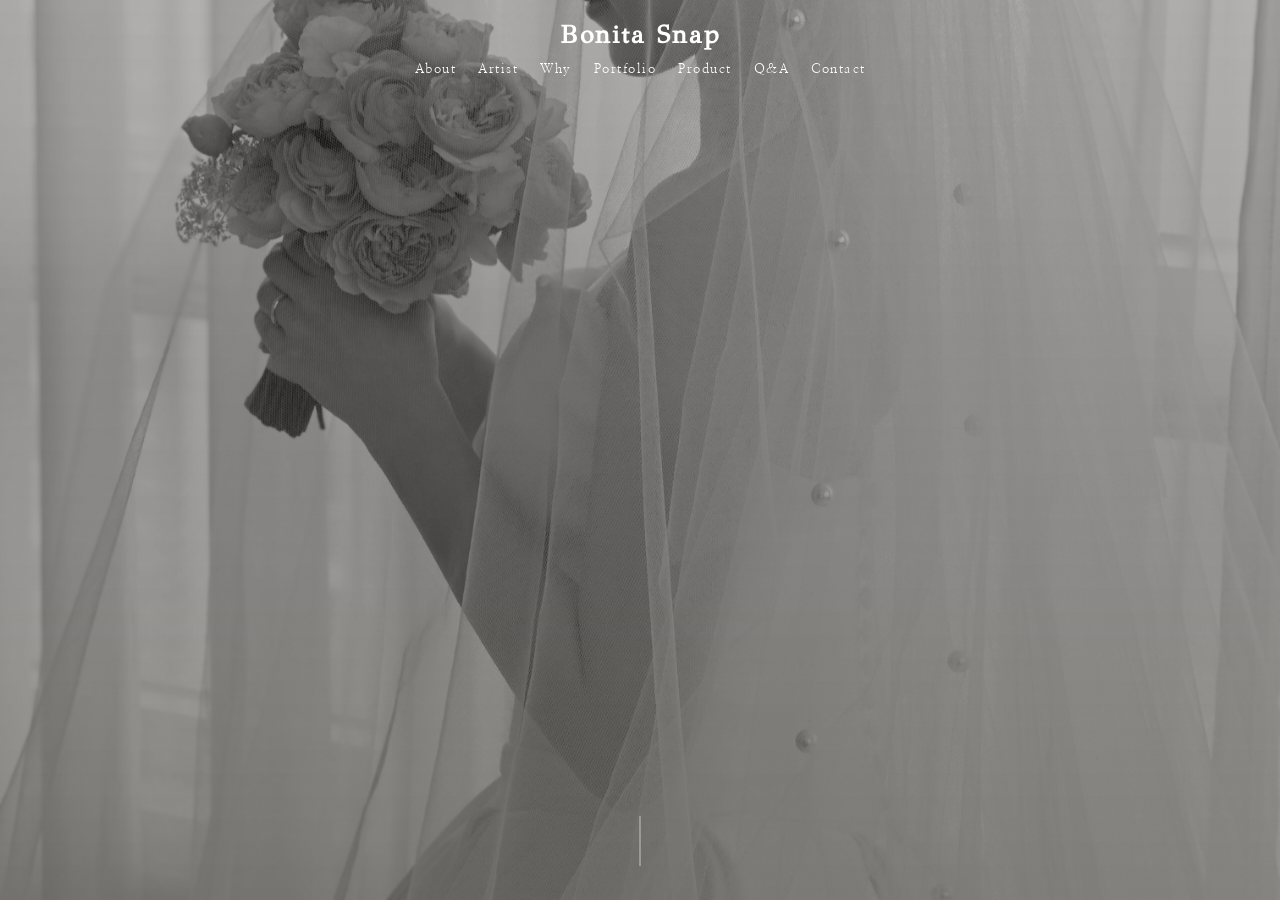
==== commit 6f515f9f: "7/13 수정: 상품 본문 가운데정렬, 상품하단 카카오 아이콘화, 예식홀명 하단정렬(한줄시 사진근처)" ====
--- a/index.html
+++ b/index.html
@@ -23,7 +23,7 @@
   <link rel="preconnect" href="https://fonts.gstatic.com" crossorigin />
   <link href="https://fonts.googleapis.com/css2?family=GFS+Didot&family=Nanum+Myeongjo:wght@400;700&family=Playfair+Display:ital,wght@0,500;0,600;0,700;1,500;1,600&family=Noto+Sans+KR:wght@300;400;500;700&display=swap" rel="stylesheet" />
 
-  <link rel="stylesheet" href="css/style.css?v=20260710-1" />
+  <link rel="stylesheet" href="css/style.css?v=20260713-1" />
 
   <!-- 옛 서비스워커/캐시 정리 (예전 버전이 기기에 붙어있는 문제 방지) -->
   <script>
@@ -214,10 +214,10 @@
   </div>
 
   <!-- 기본값(폴백) → CMS가 관리하는 settings.json 으로 덮어쓴 뒤 앱 실행 -->
-  <script src="js/site-config.js?v=20260710-1"></script>
+  <script src="js/site-config.js?v=20260713-1"></script>
   <script>
     (function () {
-      function run() { var s = document.createElement("script"); s.src = "js/main.js?v=20260710-1"; document.body.appendChild(s); }
+      function run() { var s = document.createElement("script"); s.src = "js/main.js?v=20260713-1"; document.body.appendChild(s); }
       function getJSON(url) {
         return fetch(url, { cache: "no-store" })
           .then(function (r) { return r.ok ? r.json() : null; })
--- a/css/style.css
+++ b/css/style.css
@@ -133,9 +133,11 @@
 .photographer-copy .section-label { font-family: var(--myeongjo); font-size: 11px; font-weight: 400; letter-spacing: 3px; }
 .photographer-copy .section-title { font-family: var(--myeongjo); }
 .photographer-role { color: var(--accent); font-size: 12.5px; font-weight: 400; margin: 4px 0 20px; }
-.photographer-body p { color: var(--muted); font-size: 13px; line-height: 1.76; margin-bottom: 8px; font-weight: 400; }
-.photographer-body p.photographer-intro { font-weight: 700; color: var(--ink); }
-.photographer-body p.photographer-signature { font-size: 14px; font-weight: 700; color: var(--ink); }
+/* 입력한 줄바꿈 그대로 반영 → 관리자에서 줄간격을 엔터로 직접 조절 가능 */
+.photographer-body { white-space: pre-line; color: var(--muted); font-size: 13px; line-height: 2.0; font-weight: 400; }
+.photographer-body p { color: var(--muted); font-size: 13px; line-height: 2.0; margin-bottom: 8px; font-weight: 400; }
+/* 색은 그대로(연한 색), 굵기만 진하게 */
+.photographer-body .pb-bold { font-weight: 700; }
 .photographer-body-img { margin: 0 0 20px; }
 .photographer-body-img img { width: 100%; max-width: 460px; border-radius: 6px; display: block; }
 .photographer-body-img:empty { display: none; }
@@ -200,12 +202,15 @@
 .gallery::-webkit-scrollbar-thumb { background: var(--accent); border-radius: 999px; }
 .gallery-item { cursor: pointer; scroll-snap-align: start; }
 .gallery-venue {
-  text-align: center; font-family: var(--serif); font-size: 16px; font-weight: 400;
+  font-family: var(--serif); font-size: 16px; font-weight: 400;
   color: var(--ink); letter-spacing: .5px; padding: 4px 6px 12px;
-  /* 긴 이름은 최대 2줄로, 높이 통일 → 앨범들이 가지런히 정렬 */
+  /* 높이 통일 + 한 줄 이름은 아래쪽(사진 가까이)에 오도록 하단 정렬 */
   line-height: 1.3; min-height: calc(1.3em * 2 + 16px);
-  display: -webkit-box; -webkit-line-clamp: 2; -webkit-box-orient: vertical;
-  overflow: hidden; word-break: keep-all;
+  display: flex; align-items: flex-end; justify-content: center;
+}
+.gallery-venue span {
+  text-align: center; word-break: keep-all;
+  display: -webkit-box; -webkit-line-clamp: 2; -webkit-box-orient: vertical; overflow: hidden;
 }
 .gallery-photo { position: relative; overflow: hidden; aspect-ratio: 3/4; background: var(--bg-alt); }
 .gallery-photo img { width: 100%; height: 100%; object-fit: cover; transition: transform .7s ease; }
@@ -282,7 +287,9 @@
 .price-card .pc-price { font-size: 24px; font-weight: 500; color: var(--accent); margin-bottom: 24px; }
 .price-card .pc-count { display: block; border-top: 1px solid var(--line); padding-top: 18px; color: var(--muted); font-size: 13px; }
 .price-note { text-align: center; color: var(--muted); font-size: 13px; margin-top: 34px; }
-.price-kakao { display: flex; justify-content: center; margin-top: 18px; }
+.price-kakao { display: flex; justify-content: center; margin-top: 20px; }
+.kakao-icon-link { color: var(--ink); display: inline-flex; transition: color .25s, transform .25s; }
+.kakao-icon-link:hover { color: var(--accent); transform: translateY(-2px); }
 .product-guide {
   max-width: 760px; margin: 34px auto 0; display: block; text-align: left;
   width: 100%; min-width: 0;
@@ -296,7 +303,7 @@
 .product-textblock + .product-table-wrap,
 .product-textblock + .product-textblock { margin-top: 28px; }
 /* 본문형 섹션 */
-.product-textblock { text-align: left; }
+.product-textblock { text-align: center; }
 .pt-title {
   font-family: var(--myeongjo); font-size: 15px; font-weight: 700; color: var(--ink);
   text-align: center; margin-bottom: 10px; letter-spacing: .3px;
